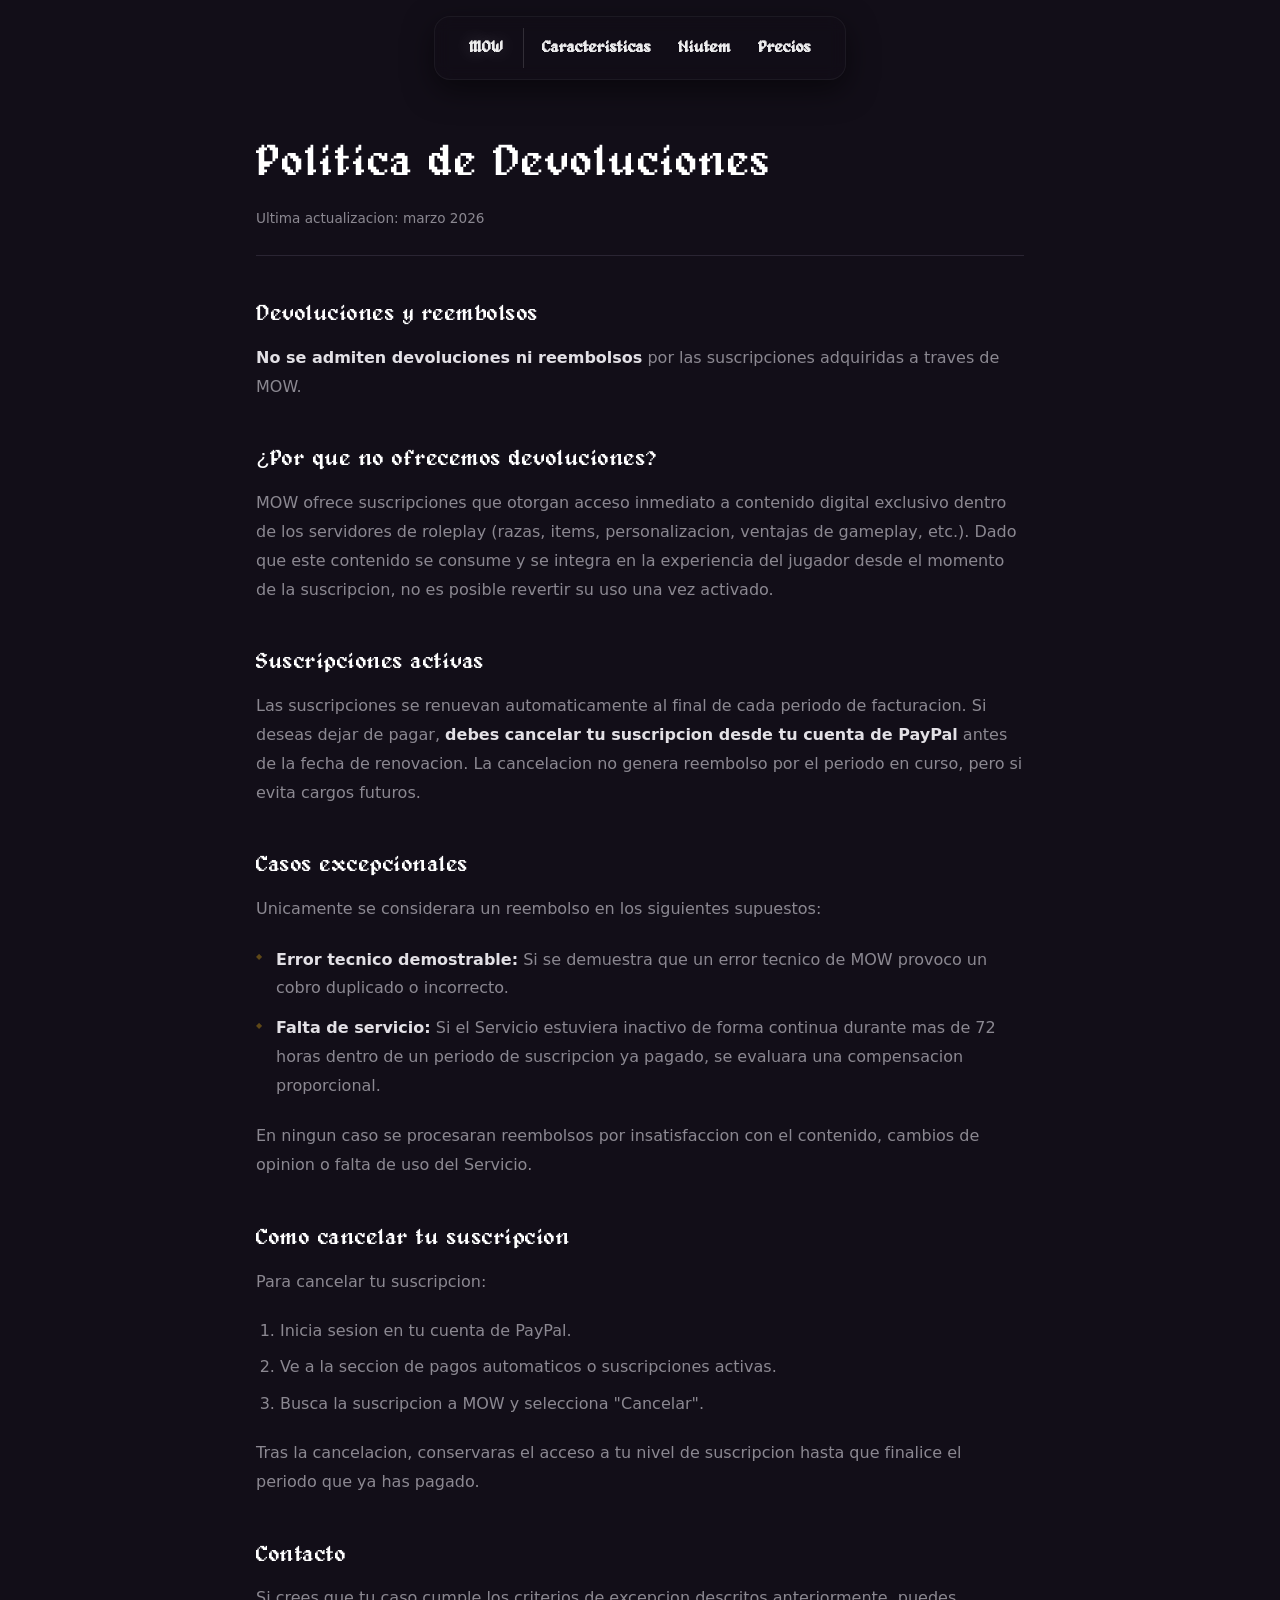
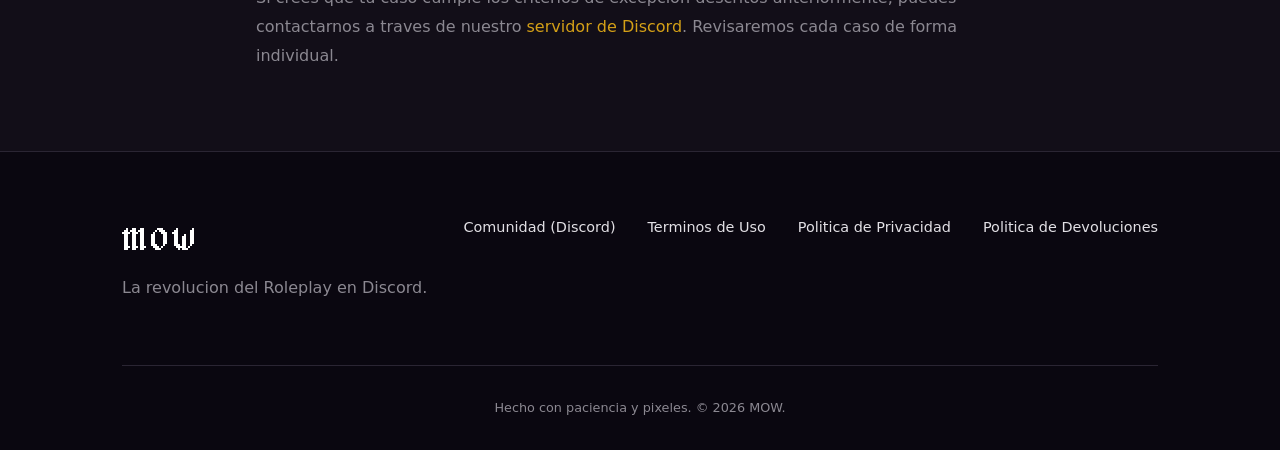
==== politica-devoluciones.html @ 39c5a6fc "politiqueo" ====
<!DOCTYPE html>
<html lang="es">
<head>
    <meta charset="UTF-8">
    <meta name="viewport" content="width=device-width, initial-scale=1.0">
    <meta name="description" content="Politica de Devoluciones de MOW - Informacion sobre devoluciones y reembolsos de suscripciones.">
    <meta name="robots" content="index, follow">
    <link rel="canonical" href="https://www.moworld.dev/politica-devoluciones.html">
    <title>Politica de Devoluciones | MOW</title>
    <link rel="icon" type="image/png" href="images/favicon.png">
    <link rel="stylesheet" href="index.css">
</head>
<body>

<!-- NAVBAR -->
<nav class="navbar scrolled" aria-label="Navegacion principal">
    <div class="nav-container">
        <a href="index.html" class="nav-logo nav-logo-mobile">MOW</a>
        <ul class="nav-links" style="display:flex;">
            <li class="nav-brand-item"><a href="index.html" class="nav-logo nav-logo-pill">MOW</a></li>
            <li><a href="index.html#caracteristicas">Caracteristicas</a></li>
            <li><a href="index.html#niutem">Niutem</a></li>
            <li><a href="index.html#precios">Precios</a></li>
        </ul>
    </div>
</nav>

<main class="legal-page">
    <div class="container">
        <div class="legal-content">
            <h1>Politica de Devoluciones</h1>
            <p class="legal-updated">Ultima actualizacion: marzo 2026</p>

            <h2>Devoluciones y reembolsos</h2>
            <p><strong>No se admiten devoluciones ni reembolsos</strong> por las suscripciones adquiridas a traves de MOW.</p>

            <h2>¿Por que no ofrecemos devoluciones?</h2>
            <p>MOW ofrece suscripciones que otorgan acceso inmediato a contenido digital exclusivo dentro de los servidores de roleplay (razas, items, personalizacion, ventajas de gameplay, etc.). Dado que este contenido se consume y se integra en la experiencia del jugador desde el momento de la suscripcion, no es posible revertir su uso una vez activado.</p>

            <h2>Suscripciones activas</h2>
            <p>Las suscripciones se renuevan automaticamente al final de cada periodo de facturacion. Si deseas dejar de pagar, <strong>debes cancelar tu suscripcion desde tu cuenta de PayPal</strong> antes de la fecha de renovacion. La cancelacion no genera reembolso por el periodo en curso, pero si evita cargos futuros.</p>

            <h2>Casos excepcionales</h2>
            <p>Unicamente se considerara un reembolso en los siguientes supuestos:</p>
            <ul>
                <li><strong>Error tecnico demostrable:</strong> Si se demuestra que un error tecnico de MOW provoco un cobro duplicado o incorrecto.</li>
                <li><strong>Falta de servicio:</strong> Si el Servicio estuviera inactivo de forma continua durante mas de 72 horas dentro de un periodo de suscripcion ya pagado, se evaluara una compensacion proporcional.</li>
            </ul>
            <p>En ningun caso se procesaran reembolsos por insatisfaccion con el contenido, cambios de opinion o falta de uso del Servicio.</p>

            <h2>Como cancelar tu suscripcion</h2>
            <p>Para cancelar tu suscripcion:</p>
            <ol>
                <li>Inicia sesion en tu cuenta de PayPal.</li>
                <li>Ve a la seccion de pagos automaticos o suscripciones activas.</li>
                <li>Busca la suscripcion a MOW y selecciona "Cancelar".</li>
            </ol>
            <p>Tras la cancelacion, conservaras el acceso a tu nivel de suscripcion hasta que finalice el periodo que ya has pagado.</p>

            <h2>Contacto</h2>
            <p>Si crees que tu caso cumple los criterios de excepcion descritos anteriormente, puedes contactarnos a traves de nuestro <a href="https://discord.gg/8uabM7sakw" target="_blank" rel="noopener noreferrer">servidor de Discord</a>. Revisaremos cada caso de forma individual.</p>
        </div>
    </div>
</main>

<!-- FOOTER -->
<footer class="footer">
    <div class="container">
        <div class="footer-grid">
            <div class="footer-brand">
                <h2>MOW</h2>
                <p>La revolucion del Roleplay en Discord.</p>
            </div>
            <div class="footer-links">
                <a href="https://discord.gg/8uabM7sakw" target="_blank" rel="noopener noreferrer">Comunidad (Discord)</a>
                <a href="terminos-de-uso.html">Terminos de Uso</a>
                <a href="politica-privacidad.html">Politica de Privacidad</a>
                <a href="politica-devoluciones.html">Politica de Devoluciones</a>
            </div>
        </div>
        <div class="footer-bottom">
            <p>Hecho con paciencia y pixeles. &copy; 2026 MOW.</p>
        </div>
    </div>
</footer>

</body>
</html>
---- index.css ----
@font-face {
    font-family: 'Alagard';
    src: url('typography/alagard.ttf') format('truetype');
    font-weight: normal;
    font-style: normal;
}

* {
    margin: 0;
    padding: 0;
    box-sizing: border-box;
}

:root {
    --bg-main: #120e18;
    --bg-alt: #0a0710;
    --text-main: #e2e0e5;
    --text-muted: #8b8891;
    --accent-gold: #d4a017; /* Changed from bright yellow to classic RPG gold */
    --accent-gold-hover: #eebb47;
    --accent-purple: #7e22ce;
    --border-dark: #2a2533;
    --edge-section-vertical-fade:
        linear-gradient(
            to bottom,
            var(--bg-main) 0%,
            rgba(18, 14, 24, 0.96) 8%,
            rgba(18, 14, 24, 0.72) 20%,
            rgba(18, 14, 24, 0.32) 34%,
            rgba(18, 14, 24, 0.08) 46%,
            rgba(18, 14, 24, 0.08) 54%,
            rgba(18, 14, 24, 0.32) 66%,
            rgba(18, 14, 24, 0.72) 80%,
            rgba(18, 14, 24, 0.96) 92%,
            var(--bg-main) 100%
        );
    --edge-section-horizontal-fade-left:
        linear-gradient(
            to right,
            transparent 0%,
            rgba(18, 14, 24, 0.08) 18%,
            rgba(18, 14, 24, 0.18) 34%,
            rgba(18, 14, 24, 0.34) 52%,
            rgba(18, 14, 24, 0.56) 70%,
            rgba(18, 14, 24, 0.8) 86%,
            rgba(18, 14, 24, 0.94) 95%,
            var(--bg-main) 100%
        );
    --edge-section-horizontal-fade-right:
        linear-gradient(
            to left,
            transparent 0%,
            rgba(18, 14, 24, 0.08) 18%,
            rgba(18, 14, 24, 0.18) 34%,
            rgba(18, 14, 24, 0.34) 52%,
            rgba(18, 14, 24, 0.56) 70%,
            rgba(18, 14, 24, 0.8) 86%,
            rgba(18, 14, 24, 0.94) 95%,
            var(--bg-main) 100%
        );
    --container-max: 1100px;
    --section-space: clamp(5rem, 10vw, 8rem);
}

html {
    scroll-behavior: smooth;
}

body {
    /* Using a standard sans-serif for readability, Alagard for headings/buttons */
    font-family: system-ui, -apple-system, sans-serif;
    background-color: var(--bg-main);
    color: var(--text-main);
    overflow-x: hidden;
    line-height: 1.6;
}

img {
    display: block;
    max-width: 100%;
}

h1, h2, h3, h4, .nav-logo, .btn-rpg, .step-num {
    font-family: 'Alagard', monospace;
    font-weight: normal;
}

/* ═══════════════════════════════════════
   UTILITIES
   ═══════════════════════════════════════ */
.container {
    width: min(100%, var(--container-max));
    margin: 0 auto;
    padding: 0 clamp(1rem, 4vw, 2rem);
}

.text-gold {
    color: var(--accent-gold);
}

/* ═══════════════════════════════════════
   NAVBAR
   ═══════════════════════════════════════ */
.navbar {
    position: fixed;
    top: 0;
    left: 0;
    width: 100%;
    z-index: 1000;
    padding: clamp(1rem, 2vw, 1.4rem) 0;
    transition: padding 0.3s ease;
}

.navbar.scrolled {
    padding: 1rem 0;
}

.nav-container {
    width: fit-content;
    max-width: calc(100% - 2rem);
    margin: 0 auto;
    padding: 0.35rem clamp(0.75rem, 2vw, 1rem);
    position: relative;
    display: flex;
    justify-content: center;
    align-items: center;
    min-height: 54px;
    background: rgba(18, 14, 24, 0.7);
    backdrop-filter: blur(8px);
    -webkit-backdrop-filter: blur(8px);
    border: 1px solid rgba(255, 255, 255, 0.05);
    border-radius: 1rem;
    box-shadow: 0 10px 30px rgba(0, 0, 0, 0.5);
}

.nav-logo {
    font-size: 1.75rem;
    color: #fff;
    text-decoration: none;
    letter-spacing: 3px;
    text-shadow: 0 0 18px rgba(255, 255, 255, 0.2);
}

.nav-logo-mobile {
    display: none;
}

.nav-brand-item {
    display: flex;
    align-items: center;
    margin-right: 0.2rem;
    padding-right: 0.5rem;
    border-right: 1px solid rgba(255, 255, 255, 0.14);
}

.nav-logo-pill {
    display: inline-flex;
    align-items: center;
    justify-content: center;
    min-height: 44px;
    padding: 0 1rem;
    font-size: 1.75rem;
    letter-spacing: 2px;
    border-radius: 999px;
}

.nav-logo-pill:hover {
    background: transparent;
}

.nav-links {
    display: flex;
    list-style: none;
    gap: 0.2rem;
    align-items: center;
    justify-content: center;
    flex-wrap: wrap;
    max-width: 100%;
    padding: 0.35rem;
    background: transparent;
    border: none;
    border-radius: 0.75rem;
    box-shadow: none;
}

.nav-links a {
    display: inline-flex;
    align-items: center;
    justify-content: center;
    min-height: 40px;
    padding: 0 0.75rem;
    color: rgba(255, 255, 255, 0.92);
    text-decoration: none;
    font-size: 1rem;
    font-weight: 600;
    transition: color 0.2s ease, background 0.2s ease;
    font-family: 'Alagard', monospace;
    letter-spacing: 0;
    border-radius: 0.5rem;
    white-space: nowrap;
}

.nav-links a:hover {
    color: #fff;
    background: rgba(255, 255, 255, 0.08);
}

.nav-cta {
    display: inline-flex;
    align-items: center;
    justify-content: center;
    min-height: 36px;
    padding: 0.1rem 1rem;
    background: rgba(9, 13, 24, 0.82);
    border: 1px solid rgba(255, 255, 255, 0.14);
    border-radius: 0.5rem;
    box-shadow: inset 0 1px 0 rgba(255, 255, 255, 0.08);
    color: #fff;
    text-decoration: none;
    font-family: system-ui, -apple-system, sans-serif;
    font-size: 0.85rem;
    font-weight: 700;
    transition: transform 0.2s ease, background 0.2s ease, border-color 0.2s ease;
}

.nav-cta:hover {
    transform: translateY(-1px);
    background: rgba(14, 20, 36, 0.92);
    border-color: rgba(255, 255, 255, 0.24);
}

.nav-toggle {
    position: absolute;
    right: clamp(1rem, 3vw, 2rem);
    display: none;
    flex-direction: column;
    gap: 4px;
    background: none;
    border: none;
    cursor: pointer;
}

.nav-toggle span {
    width: 24px;
    height: 2px;
    background: #fff;
}

/* ═══════════════════════════════════════
   BUTTONS (Retro Modern)
   ═══════════════════════════════════════ */
.btn-rpg {
    display: inline-flex;
    align-items: center;
    justify-content: center;
    padding: 14px 32px;
    background: var(--bg-alt);
    color: var(--accent-gold);
    text-decoration: none;
    font-size: 1.1rem;
    letter-spacing: 2px;
    border: 2px solid var(--accent-gold);
    border-radius: 0.5rem;
    box-shadow: 4px 4px 0px rgba(0,0,0,0.8);
    transition: all 0.2s ease;
    cursor: pointer;
}

.btn-rpg:hover {
    transform: translate(-2px, -2px);
    box-shadow: 6px 6px 0px rgba(0,0,0,0.8);
    background: var(--accent-gold);
    color: #000;
}

.btn-rpg:active {
    transform: translate(2px, 2px);
    box-shadow: 2px 2px 0px rgba(0,0,0,0.6);
}

.btn-rpg.btn-small {
    padding: 8px 20px;
    font-size: 1rem;
}

.nav-links .btn-rpg {
    font-family: 'Alagard', monospace;
    box-shadow: none;
    border: none;
    background: transparent;
    border-radius: 0.5rem;
    color: #fff;
}

.nav-links .btn-rpg:hover {
    transform: none;
    box-shadow: none;
    background: rgba(255, 255, 255, 0.08);
    color: #fff;
}

.nav-cta-item {
    display: flex;
    align-items: center;
    margin-left: 0.2rem;
    padding-left: 0.5rem;
    border-left: 1px solid rgba(255, 255, 255, 0.14);
}

/* ═══════════════════════════════════════
   HERO
   ═══════════════════════════════════════ */
.hero {
    position: relative;
    width: 100%;
    text-align: center;
    height: auto;
    min-height: 100svh;
    overflow: hidden;
}

.hero-bg {
    position: absolute;
    inset: 0;
    z-index: 0;
    background: #09070f;
}

.hero-spacer {
    display: none;
}

.hero-bg img {
    width: 100%;
    height: 100%;
    min-height: 100svh;
    object-fit: cover;
    object-position: center 30%;
    image-rendering: pixelated;
    filter: brightness(0.6) saturate(0.92);
}

.hero-bg::after {
    content: '';
    position: absolute;
    inset: 0;
    background: linear-gradient(
        180deg,
        rgba(10, 7, 16, 0.05) 0%,
        rgba(10, 7, 16, 0.1) 30%,
        rgba(10, 7, 16, 0.2) 60%,
        rgba(9, 7, 15, 0.85) 100%
    );
    z-index: 1;
}

.hero::after {
    content: '';
    position: absolute;
    bottom: 0;
    left: 0;
    width: 100%;
    height: 180px;
    background: linear-gradient(
        180deg,
        transparent 0%,
        rgba(18, 14, 24, 0.5) 50%,
        rgba(18, 14, 24, 0.9) 80%,
        var(--bg-main) 100%
    );
    z-index: 2;
    pointer-events: none;
}

.hero::before {
    content: '';
    position: absolute;
    inset: auto auto 8% 10%;
    width: 40vw;
    height: 40vw;
    background: radial-gradient(circle, rgba(255, 255, 255, 0.08) 0%, transparent 70%);
    filter: blur(20px);
    pointer-events: none;
    z-index: 1;
}

.hero-particles {
    position: absolute;
    inset: 0;
    z-index: 3;
    pointer-events: none;
}

.particle {
    position: absolute;
    width: 3px;
    height: 3px;
    background: var(--accent-gold);
    opacity: 0;
    animation: floatParticle 6s infinite;
}

@keyframes floatParticle {
    0% { opacity: 0; transform: translateY(0); }
    15% { opacity: 0.8; }
    100% { opacity: 0; transform: translateY(-150px); }
}

.hero-content {
    position: relative;
    z-index: 3;
    width: 100%;
    min-height: 100svh;
    padding: clamp(6rem, 10vw, 8rem) clamp(1rem, 4vw, 2rem) clamp(3rem, 6vw, 4rem);
    display: flex;
    flex-direction: column;
    align-items: center;
    justify-content: center;
}

.hero-badge {
    display: inline-block;
    padding: 0.4rem 0.85rem;
    font-size: 0.72rem;
    font-family: system-ui, -apple-system, sans-serif;
    letter-spacing: 2px;
    text-transform: uppercase;
    color: rgba(255, 255, 255, 0.92);
    background: rgba(176, 218, 243, 0.12);
    border: 1px solid rgba(255, 255, 255, 0.18);
    border-radius: 999px;
    margin-bottom: 1.35rem;
    box-shadow: 0 10px 26px rgba(10, 20, 36, 0.14);
}

.hero-title {
    font-size: clamp(3.3rem, 6.2vw, 5.5rem);
    line-height: 0.98;
    color: #fff;
    letter-spacing: 1px;
    text-shadow: 0 0 24px rgba(255, 255, 255, 0.16);
    text-align: center;
    margin-top: -8vh;
    padding-inline: 0.2em;
    text-wrap: balance;
}

.hero-title span {
    color: rgba(255, 255, 255, 0.94);
}

.hero-copy {
    text-align: center;
    width: 100%;
    position: relative;
    z-index: 3;
}

.hero-panel {
    position: absolute;
    bottom: 4rem;
    left: 2rem;
    width: min(100%, 300px);
    background: rgba(18, 14, 24, 0.52);
    border-top-color: rgba(255, 255, 255, 0.22);
    border-color: rgba(255, 255, 255, 0.14);
    box-shadow: 0 24px 60px rgba(2, 8, 18, 0.34);
    padding: 1.5rem;
}

.hero-panel-kicker {
    display: inline-block;
    margin-bottom: 0.75rem;
    color: #f3d086;
    font-family: 'Alagard', monospace;
    font-size: 0.8rem;
    letter-spacing: 2px;
    text-transform: uppercase;
}

.hero-panel h2 {
    margin-bottom: 1rem;
    color: #fff;
    font-size: 1.5rem;
    line-height: 1.08;
}

.hero-panel-actions {
    display: flex;
    align-items: center;
    gap: 1rem;
    flex-wrap: wrap;
}

.hero-cta {
    min-width: auto;
    padding: 0.1rem 1rem;
}

.hero-inline-link {
    color: rgba(255, 255, 255, 0.88);
    text-decoration: none;
    font-family: system-ui, -apple-system, sans-serif;
    font-weight: 600;
}

.hero-inline-link:hover {
    color: #fff;
}

/* ═══════════════════════════════════════
   SECTION GLOBALS
   ═══════════════════════════════════════ */
.section {
    padding: var(--section-space) 0;
}

/* Clean alternating backgrounds for better flow */
.section:nth-child(even) {
    background-color: var(--bg-alt);
}

.section-pattern {
    background-color: #1a1523; /* Lighter than --bg-main */
    background-image: radial-gradient(rgba(212, 160, 23, 0.08) 1px, transparent 1px);
    background-size: 24px 24px;
    border-top: 1px solid var(--border-dark);
    border-bottom: 1px solid var(--border-dark);
}

.section-header {
    margin-bottom: 4rem;
}

.section-header h2 {
    font-size: 2.5rem;
    color: #fff;
    margin-bottom: 0.5rem;
    letter-spacing: 1px;
}

.section-header p {
    color: var(--text-muted);
    font-size: 1rem;
}

/* ═══════════════════════════════════════
   INTEGRATED BACKGROUND SECTIONS
   ═══════════════════════════════════════ */
.section-with-bg {
    position: relative;
    padding: var(--section-space) 0;
    overflow: hidden;
}

.section-bg-image {
    position: absolute;
    inset: 0;
    z-index: 0;
}

.section-bg-image img {
    width: 100%;
    height: 100%;
    object-fit: cover;
    image-rendering: pixelated;
    filter: brightness(0.4);
}

.section-bg-overlay {
    position: absolute;
    inset: 0;
    background: linear-gradient(
        180deg,
        var(--bg-main) 0%,
        rgba(10, 7, 16, 0.5) 20%,
        rgba(10, 7, 16, 0.5) 80%,
        var(--bg-main) 100%
    );
    z-index: 1;
}

.section-with-bg .container {
    position: relative;
    z-index: 2;
}

.glass-card {
    background: rgba(18, 14, 24, 0.7);
    backdrop-filter: blur(8px);
    -webkit-backdrop-filter: blur(8px);
    border: 1px solid rgba(255, 255, 255, 0.05);
    border-top: 1px solid rgba(212, 160, 23, 0.3);
    padding: 2.5rem;
    border-radius: 0.5rem;
    box-shadow: 0 10px 30px rgba(0, 0, 0, 0.5);
    transition: transform 0.3s ease, border-color 0.3s ease;
}

.glass-card:hover {
    transform: translateY(-5px);
    border-top-color: var(--accent-gold);
}

/* ═══════════════════════════════════════
    FEATURE SHOWCASE (Bento / Asymmetric Edge BG)
    ═══════════════════════════════════════ */
.features-edge-bg-section {
    position: relative;
    padding: var(--section-space) 0;
}

.features-edge-bg {
    position: absolute;
    top: 0;
    left: 0;
    width: min(50%, 46rem); /* Image takes up the left half */
    height: 100%;
    z-index: 0;
    pointer-events: none;
}

.features-edge-image-container {
    position: relative;
    width: 100%;
    height: 100%;
}

.features-edge-image-container img {
    width: 100%;
    height: 100%;
    object-fit: cover;
    object-position: left center;
    image-rendering: pixelated;
    opacity: 0.6; /* Dimmed to fit text */
}

.features-edge-gradient {
    position: absolute;
    inset: 0;
    /* Complex gradient to fade out towards the right, top, and bottom */
    background:
        var(--edge-section-horizontal-fade-left),
        var(--edge-section-vertical-fade);
}

/* Right-aligned version for Niutem section */
.section.features-edge-bg-section-right {
    position: relative;
    padding: var(--section-space) 0;
    background-color: var(--bg-main);
}

.features-edge-bg-right {
    position: absolute;
    top: 0;
    right: 0;
    left: auto;
    width: min(50%, 46rem); /* Image takes up the right half */
    height: 100%;
    z-index: 0;
    pointer-events: none;
}

.features-edge-bg-right .features-edge-image-container img {
    object-position: right center;
}

.features-edge-gradient-right {
    position: absolute;
    inset: 0;
    /* Mirror the left-edge section so the text-side background matches exactly. */
    background:
        var(--edge-section-horizontal-fade-right),
        var(--edge-section-vertical-fade);
}

.position-relative {
    position: relative;
    z-index: 2;
}
.features-imposing-layout {
    display: grid;
    grid-template-columns: minmax(17rem, 0.95fr) minmax(0, 1.2fr);
    gap: clamp(2.5rem, 6vw, 6rem);
    align-items: start;
}

.features-layout-reverse {
    grid-template-columns: minmax(0, 1.2fr) minmax(17rem, 0.95fr);
}

.features-sticky-header {
    position: sticky;
    top: 120px;
    align-self: start;
}

.features-eyebrow {
    display: block;
    margin-bottom: 1rem;
    font-family: 'Alagard', monospace;
    font-size: 1.2rem;
    letter-spacing: 2px;
}

.features-title {
    font-size: clamp(2.75rem, 5vw, 4rem);
    line-height: 1.1;
    margin-bottom: 2rem;
}

.features-description {
    color: var(--text-muted);
    font-size: 1.1rem;
    max-width: 18.75rem;
}

.features-list {
    display: flex;
    flex-direction: column;
    gap: 4rem;
    min-width: 0;
}

.feature-block {
    position: relative;
    padding-left: clamp(2rem, 4vw, 3rem);
    border-left: 2px solid var(--border-dark);
    transition: border-color 0.3s;
}

.feature-block:hover {
    border-left-color: var(--accent-gold);
}

.feature-number {
    position: absolute;
    left: -1rem;
    top: -0.5rem;
    background: var(--bg-main);
    color: var(--text-muted);
    font-size: 1.5rem;
    font-family: 'Alagard', monospace;
    padding: 0.2rem 0;
    line-height: 1;
}

.feature-block:hover .feature-number {
    color: var(--accent-gold);
}

.feature-block h3 {
    font-size: clamp(1.5rem, 3vw, 2rem);
    color: #fff;
    margin-bottom: 1rem;
}

.feature-block p {
    font-size: clamp(1rem, 2vw, 1.1rem);
    color: var(--text-muted);
    line-height: 1.8;
}

.feature-image {
    flex: 1;
}

.img-placeholder {
    width: 100%;
    aspect-ratio: 4/3;
    border: 2px solid var(--border-dark);
    display: flex;
    align-items: center;
    justify-content: center;
    background: #0f0b14;
    position: relative;
    /* Adding a subtle offset shadow for modern feel */
    box-shadow: 8px 8px 0px rgba(0,0,0,0.5);
}

.img-placeholder span {
    color: var(--text-muted);
    font-size: 0.8rem;
    text-align: center;
    padding: 2rem;
    font-family: system-ui, sans-serif;
}

.img-placeholder::after {
    content: attr(data-label);
    position: absolute;
    top: -12px;
    left: 20px;
    background: var(--bg-main);
    padding: 0 10px;
    font-size: 0.75rem;
    color: var(--accent-gold);
    font-family: 'Alagard', monospace;
    letter-spacing: 1px;
}

/* ═══════════════════════════════════════
    HOW IT WORKS (Refined Timeline)
    ═══════════════════════════════════════ */
.timeline-section {
    padding: 6rem 0;
}

.timeline-refined {
    position: relative;
    max-width: 900px;
    margin: 0 auto;
}

/* Soft faded line in center */
.timeline-refined::before {
    content: '';
    position: absolute;
    left: 50%;
    top: 80px;
    bottom: 40px;
    width: 1px;
    background: linear-gradient(180deg, 
        transparent 0%, 
        rgba(212, 160, 23, 0.6) 20%, 
        rgba(212, 160, 23, 0.6) 80%, 
        transparent 100%);
    transform: translateX(-50%);
    filter: blur(1px);
}

.timeline-step {
    display: flex;
    align-items: center;
    gap: 4rem;
    margin-bottom: 2rem;
    position: relative;
}

.timeline-step.right {
    flex-direction: row-reverse;
}

/* Image container - larger, overlapping */
.timeline-img-container {
    flex: 1;
    height: 280px;
    position: relative;
    overflow: hidden;
}

.timeline-img-container img {
    width: 100%;
    height: 100%;
    object-fit: cover;
    object-position: center;
    image-rendering: pixelated;
    filter: brightness(0.6) saturate(0.9);
    transition: all 0.5s ease;
}

/* Gradient fade on image edges */
.timeline-img-container::after {
    content: '';
    position: absolute;
    inset: 0;
    background: linear-gradient(
        90deg, 
        rgba(18, 14, 24, 0.8) 0%, 
        transparent 30%,
        transparent 70%,
        rgba(18, 14, 24, 0.8) 100%
    );
    pointer-events: none;
}

/* Text overlaid on image */
.timeline-text {
    flex: 0.8;
    padding: 2rem;
    background: rgba(18, 14, 24, 0.85);
    backdrop-filter: blur(12px);
    border: 1px solid rgba(212, 160, 23, 0.2);
    position: relative;
    z-index: 2;
    margin-top: 60px;
}

.timeline-step.right .timeline-text {
    margin-top: 60px;
}

.timeline-num {
    display: block;
    font-family: 'Alagard', monospace;
    font-size: 4rem;
    color: var(--accent-gold);
    opacity: 0.12;
    line-height: 1;
    position: absolute;
    top: 0.5rem;
    right: 1.5rem;
}

.timeline-text h3 {
    font-size: 1.6rem;
    color: #fff;
    margin-bottom: 0.5rem;
}

.timeline-text p {
    color: var(--text-muted);
    font-size: 0.9rem;
    line-height: 1.6;
}

/* Dot on the line */
.timeline-step::before {
    content: '';
    position: absolute;
    left: 50%;
    top: 50%;
    width: 10px;
    height: 10px;
    background: var(--accent-gold);
    border-radius: 50%;
    transform: translate(-50%, -50%);
    box-shadow: 0 0 15px var(--accent-gold);
    z-index: 3;
}

/* Responsive */
@media (max-width: 768px) {
    .timeline-refined::before {
        left: 30px;
    }
    
    .timeline-step,
    .timeline-step.right {
        flex-direction: column;
        align-items: flex-start;
        gap: 1rem;
        padding-left: 50px;
    }
    
    .timeline-step::before {
        left: 30px;
    }
    
    .timeline-img-container {
        width: 100%;
        height: 200px;
    }
    
    .timeline-text {
        width: 100%;
        margin-top: -30px;
    }
    
    .timeline-step.right .timeline-text {
        margin-top: -30px;
    }
}

/* ═══════════════════════════════════════
   PRICING / CLIENTS SHOWCASE
   ═══════════════════════════════════════ */

.pricing-showcase {
    display: grid;
    grid-template-columns: 1fr;
    gap: clamp(2rem, 4vw, 2.5rem);
    align-items: start;
}

.pricing-kicker {
    display: block;
    margin-bottom: 1rem;
    font-family: 'Alagard', monospace;
    font-size: 1rem;
    letter-spacing: 2px;
}

.pricing-info h2 {
    font-size: clamp(2rem, 4vw, 2.5rem);
    color: #fff;
    margin-bottom: 1rem;
}

.pricing-info p {
    color: var(--text-muted);
    margin-bottom: 2rem;
    line-height: 1.7;
    max-width: 34rem;
}

.tier-grid {
    display: grid;
    grid-template-columns: repeat(4, 1fr);
    gap: clamp(1rem, 2vw, 1.5rem);
    align-items: stretch;
}

.tier-box {
    position: relative;
    display: flex;
    flex-direction: column;
    height: 100%;
    padding: 2rem 1.6rem 1.8rem;
    border-radius: 1rem;
    background: rgba(18, 14, 24, 0.65);
    backdrop-filter: blur(12px);
    -webkit-backdrop-filter: blur(12px);
    border: 1px solid rgba(255, 255, 255, 0.06);
    box-shadow:
        0 8px 32px rgba(0, 0, 0, 0.4),
        inset 0 1px 0 rgba(255, 255, 255, 0.04);
    transition: transform 0.3s ease, box-shadow 0.3s ease, border-color 0.3s ease;
}

.tier-box:hover {
    transform: translateY(-4px);
    border-color: rgba(255, 255, 255, 0.1);
    box-shadow:
        0 16px 48px rgba(0, 0, 0, 0.5),
        inset 0 1px 0 rgba(255, 255, 255, 0.06);
}

/* ── Tier Name ── */
.tier-name {
    font-size: 1.35rem;
    color: #fff;
    font-weight: normal;
    margin-bottom: 0.6rem;
    line-height: 1.2;
}

/* ── Price Block ── */
.tier-price-block {
    display: flex;
    align-items: baseline;
    gap: 0.2rem;
    margin-bottom: 1.2rem;
    padding-bottom: 1.2rem;
    border-bottom: 1px solid rgba(255, 255, 255, 0.06);
}

.tier-amount {
    font-family: 'Alagard', monospace;
    font-size: 1.6rem;
    color: var(--accent-gold);
    line-height: 1;
}

.tier-period {
    font-size: 0.85rem;
    color: var(--text-muted);
    font-weight: 500;
}

/* ── Popular Card ── */
.tier-popular {
    padding: 1.6rem 1.6rem 2rem;
    transform: scale(1.04);
    z-index: 2;
}

.tier-popular:hover {
    transform: scale(1.04) translateY(-4px);
}

/* ── Notch Badge ── */
.tier-corner-badge {
    width: fit-content;
    margin: -1.6rem auto 1rem;
    padding: 0.45rem 1.4rem 0.5rem;
    background: var(--accent-gold);
    border-top-left-radius: 0;
    border-top-right-radius: 0;
    border-bottom-left-radius: 0.5rem;
    border-bottom-right-radius: 0.5rem;
    font-family: 'Alagard', monospace;
    font-size: 0.8rem;
    letter-spacing: 2px;
    text-transform: uppercase;
    color: #000;
    border: none;
    line-height: 1;
}

.tier-corner-badge span {
    filter: hue-rotate(250deg) saturate(1.5);
}

.tier-list {
    list-style: none;
    margin-bottom: 0;
    display: flex;
    flex-direction: column;
    gap: 0.15rem;
    margin-bottom: 1.25rem;
}

.tier-list li {
    padding: 0.55rem 0;
    color: var(--text-main);
    display: flex;
    align-items: flex-start;
    gap: 10px;
    line-height: 1.5;
    font-size: 0.92rem;
    border-bottom: 1px solid rgba(255, 255, 255, 0.03);
}

.tier-list li:last-child {
    border-bottom: none;
}

.tier-list li::before {
    content: '◆';
    color: rgba(212, 160, 23, 0.5);
    font-size: 0.55rem;
    margin-top: 0.45rem;
    flex-shrink: 0;
}

.tier-paypal-btn {
    --paypal-btn-radius: calc(1rem - 4px);
    --paypal-btn-inset: 2px;
    display: inline-flex;
    position: relative;
    isolation: isolate;
    overflow: hidden;
    align-items: center;
    justify-content: center;
    width: 100%;
    min-height: 54px;
    margin-top: auto;
    padding: 0.85rem 1rem;
    border-radius: var(--paypal-btn-radius);
    border: 1px solid rgba(255, 255, 255, 0.04);
    background: rgba(18, 14, 24, 0.62);
    box-shadow: 0 10px 24px rgba(0, 0, 0, 0.24);
    color: #f3efe7;
    text-decoration: none;
    font-family: 'Alagard', monospace;
    font-size: 0.95rem;
    font-weight: normal;
    letter-spacing: 0.1em;
    line-height: 1.15;
    text-align: center;
    text-transform: uppercase;
    transition: transform 0.12s ease, box-shadow 0.12s ease, filter 0.12s ease;
}

.tier-paypal-btn::before {
    content: '';
    position: absolute;
    inset: var(--paypal-btn-inset);
    border-radius: calc(var(--paypal-btn-radius) - var(--paypal-btn-inset));
    box-shadow:
        inset 0 0 0 2px var(--accent-gold),
        inset 4px 4px 0 rgba(212, 160, 23, 0.15),
        inset -4px -4px 0 rgba(0, 0, 0, 0.2);
    pointer-events: none;
}

.tier-paypal-btn:hover {
    transform: translateY(1px);
    filter: brightness(1.01);
    background: rgba(18, 14, 24, 0.72);
    box-shadow: 0 12px 26px rgba(0, 0, 0, 0.28);
}

.tier-paypal-btn:hover::before {
    box-shadow:
        inset 0 0 0 2px var(--accent-gold-hover),
        inset 4px 4px 0 rgba(212, 160, 23, 0.2),
        inset -4px -4px 0 rgba(0, 0, 0, 0.25);
}

/* ── Tier List ── */

.paypal-tier-container {
    width: 100%;
    margin-top: auto;
    min-height: 48px;
}

/* .clients-list empty ruleset removed */

.clients-list h3 {
    font-size: 1.4rem;
    color: #fff;
    margin-bottom: 2rem;
    padding-bottom: 1rem;
    border-bottom: 1px solid var(--border-dark);
}

.client-item {
    display: flex;
    justify-content: space-between;
    padding: 1rem 0;
    border-bottom: 1px dashed var(--border-dark);
}

.client-item:last-child {
    border-bottom: none;
}

.client-name {
    color: var(--text-main);
    font-weight: 500;
}

.client-count {
    color: var(--text-muted);
    font-size: 0.85rem;
}

/* ═══════════════════════════════════════
   DISCORD LOGIN
   ═══════════════════════════════════════ */
.btn-discord-login {
    display: inline-flex;
    align-items: center;
    justify-content: center;
    gap: 0.5rem;
    min-height: 40px;
    padding: 0 0.75rem;
    background: #5865F2;
    color: #fff;
    text-decoration: none;
    font-size: 0.9rem;
    font-weight: 600;
    font-family: system-ui, -apple-system, sans-serif;
    border: none;
    border-radius: 0.5rem;
    transition: background 0.2s ease, transform 0.2s ease;
    cursor: pointer;
}

.btn-discord-login:hover {
    background: #4752c4;
}

.btn-discord-login svg {
    flex-shrink: 0;
}

.btn-discord-login--small {
    min-height: 36px;
    padding: 0.5rem 1rem;
    font-size: 0.85rem;
}

.nav-discord-item {
    display: flex;
    align-items: center;
    margin-left: 0.2rem;
}

/* User badge (logged in state) */
.discord-user-badge {
    display: inline-flex;
    align-items: center;
    gap: 0.5rem;
    padding: 0.3rem 0.6rem 0.3rem 0.3rem;
    background: rgba(88, 101, 242, 0.15);
    border: 1px solid rgba(88, 101, 242, 0.3);
    border-radius: 0.5rem;
    transition: border-color 0.2s ease;
}

.discord-user-badge:hover {
    border-color: rgba(88, 101, 242, 0.5);
}

.discord-user-avatar {
    width: 28px;
    height: 28px;
    border-radius: 50%;
    object-fit: cover;
}

.discord-user-name {
    font-size: 0.85rem;
    font-weight: 600;
    color: #fff;
    max-width: 100px;
    overflow: hidden;
    text-overflow: ellipsis;
    white-space: nowrap;
}

.discord-logout-btn {
    display: inline-flex;
    align-items: center;
    justify-content: center;
    width: 20px;
    height: 20px;
    background: rgba(255, 255, 255, 0.1);
    border: none;
    border-radius: 50%;
    color: rgba(255, 255, 255, 0.6);
    font-size: 0.7rem;
    cursor: pointer;
    transition: background 0.2s ease, color 0.2s ease;
}

.discord-logout-btn:hover {
    background: rgba(255, 255, 255, 0.2);
    color: #fff;
}

/* Login gate message */
.login-gate {
    margin-top: auto;
    padding: 1.5rem;
    text-align: center;
}

.login-gate-msg {
    color: var(--text-muted);
    font-size: 0.9rem;
    margin-bottom: 1rem;
    line-height: 1.5;
}

/* ═══════════════════════════════════════
   FOOTER
   ═══════════════════════════════════════ */
.footer {
    background: var(--bg-alt);
    padding: 4rem 0 2rem;
    border-top: 1px solid var(--border-dark);
}

.footer-grid {
    display: flex;
    justify-content: space-between;
    align-items: flex-start;
    flex-wrap: wrap;
    gap: 2rem;
    margin-bottom: 4rem;
}

.footer-brand h2 {
    font-size: 2rem;
    color: #fff;
    margin-bottom: 0.5rem;
    letter-spacing: 3px;
}

.footer-brand p {
    color: var(--text-muted);
}

.footer-links {
    display: flex;
    gap: 2rem;
    flex-wrap: wrap;
    justify-content: flex-end;
}

.footer-links a {
    color: var(--text-main);
    text-decoration: none;
    font-size: 0.9rem;
    transition: color 0.2s;
}

.footer-links a:hover {
    color: var(--accent-gold);
}

.footer-bottom {
    text-align: center;
    padding-top: 2rem;
    border-top: 1px solid var(--border-dark);
    color: var(--text-muted);
    font-size: 0.8rem;
}

/* ═══════════════════════════════════════
   LEGAL PAGES
   ═══════════════════════════════════════ */
.legal-page {
    padding: 8rem 0 4rem;
    min-height: 80vh;
}

.legal-content {
    max-width: 48rem;
    margin: 0 auto;
}

.legal-content h1 {
    font-size: clamp(2rem, 4vw, 2.75rem);
    color: #fff;
    margin-bottom: 0.5rem;
    letter-spacing: 1px;
}

.legal-updated {
    color: var(--text-muted);
    font-size: 0.85rem;
    margin-bottom: 2.5rem;
    padding-bottom: 1.5rem;
    border-bottom: 1px solid var(--border-dark);
}

.legal-content h2 {
    font-size: 1.4rem;
    color: #fff;
    margin-top: 2.5rem;
    margin-bottom: 0.75rem;
    letter-spacing: 0.5px;
}

.legal-content h3 {
    font-size: 1.15rem;
    color: var(--accent-gold);
    margin-top: 1.5rem;
    margin-bottom: 0.5rem;
}

.legal-content p {
    color: var(--text-muted);
    line-height: 1.8;
    margin-bottom: 1rem;
}

.legal-content ul,
.legal-content ol {
    color: var(--text-muted);
    padding-left: 1.5rem;
    margin-bottom: 1rem;
    line-height: 1.8;
}

.legal-content ul {
    list-style: none;
    padding-left: 0;
}

.legal-content ul li {
    padding: 0.35rem 0 0.35rem 1.25rem;
    position: relative;
}

.legal-content ul li::before {
    content: '◆';
    position: absolute;
    left: 0;
    color: rgba(212, 160, 23, 0.4);
    font-size: 0.5rem;
    top: 0.65rem;
}

.legal-content ol li {
    padding: 0.25rem 0;
}

.legal-content a {
    color: var(--accent-gold);
    text-decoration: none;
    transition: color 0.2s;
}

.legal-content a:hover {
    color: var(--accent-gold-hover);
    text-decoration: underline;
}

.legal-content strong {
    color: var(--text-main);
}

/* ═══════════════════════════════════════
   RESPONSIVE
   ═══════════════════════════════════════ */
@media (max-width: 1024px) {
    .hero-content {
        gap: 2.5rem;
    }
    .hero-panel {
        position: relative;
        bottom: auto;
        left: auto;
        margin: 2rem auto 0;
    }
    .tier-popular,
    .tier-popular:hover {
        transform: none;
    }
    .tier-grid {
        grid-template-columns: repeat(2, 1fr);
    }
}

@media (max-width: 900px) {
    .features-edge-bg,
    .features-edge-bg-right {
        width: 100%;
    }
    .features-edge-image-container img {
        object-position: center;
        opacity: 0.28;
    }
    .features-edge-gradient,
    .features-edge-gradient-right {
        background: linear-gradient(
            180deg,
            var(--bg-main) 0%,
            rgba(18, 14, 24, 0.86) 14%,
            rgba(18, 14, 24, 0.58) 50%,
            rgba(18, 14, 24, 0.86) 86%,
            var(--bg-main) 100%
        );
    }
    .features-imposing-layout,
    .features-layout-reverse {
        grid-template-columns: 1fr;
    }
    .features-sticky-header {
        position: static;
        max-width: min(100%, 30rem);
    }
    .features-layout-reverse .features-sticky-header {
        order: -1;
    }
    .features-list {
        gap: 2.5rem;
    }
}

@media (max-width: 768px) {
    .tier-grid {
        grid-template-columns: 1fr;
    }
    .navbar {
        padding: 1rem 0;
    }
    .nav-container {
        width: calc(100% - 2rem);
        max-width: 32rem;
        justify-content: center;
        padding: 0.5rem 1rem;
        min-height: 52px;
        border-radius: 0.75rem;
    }
    .nav-logo-mobile {
        position: absolute;
        left: 1rem;
        display: inline-flex;
        font-size: 1.8rem;
    }
    .nav-brand-item {
        display: none;
        margin: 0;
        padding: 0;
        border-right: none;
    }
    .nav-links {
        display: none;
        position: absolute;
        top: calc(100% + 0.85rem);
        left: 0;
        right: 0;
        padding: 0.85rem;
        flex-direction: column;
        align-items: stretch;
        gap: 0.3rem;
        border-radius: 0.5rem;
        background: rgba(18, 14, 24, 0.9);
        backdrop-filter: blur(16px);
        -webkit-backdrop-filter: blur(16px);
        border: 1px solid rgba(255, 255, 255, 0.08);
        border-top: none;
        box-shadow: 0 18px 40px rgba(0, 0, 0, 0.5);
    }
    .nav-links.open {
        display: flex;
    }
    .nav-links li {
        width: 100%;
    }
    .nav-links a,
    .nav-cta,
    .nav-links .btn-rpg {
        width: 100%;
    }
    .nav-cta-item {
        margin-left: 0;
        padding-left: 0;
        border-left: none;
    }
    .nav-toggle {
        right: 1rem;
        display: flex;
    }
    .hero-title {
        font-size: clamp(1.95rem, 9vw, 2.45rem);
        margin-top: 0;
        max-width: 10ch;
        margin-inline: auto;
    }
    .hero-title br {
        display: none;
    }
    .hero-title br + span::before {
        content: ' ';
    }
    .hero-content {
        width: 100%;
        padding: 7rem 1rem 3rem;
        gap: 2rem;
    }
    .hero-panel {
        width: 100%;
        padding: 1.7rem;
    }
    .hero-panel h2 {
        font-size: 1.75rem;
    }
    .hero-panel-actions {
        flex-direction: column;
        align-items: stretch;
    }
    .hero-inline-link {
        display: inline-flex;
        justify-content: center;
        padding-top: 0.25rem;
    }
    .footer-grid {
        flex-direction: column;
        gap: 2rem;
    }
    .footer-links {
        flex-direction: column;
        gap: 0.75rem;
    }
}
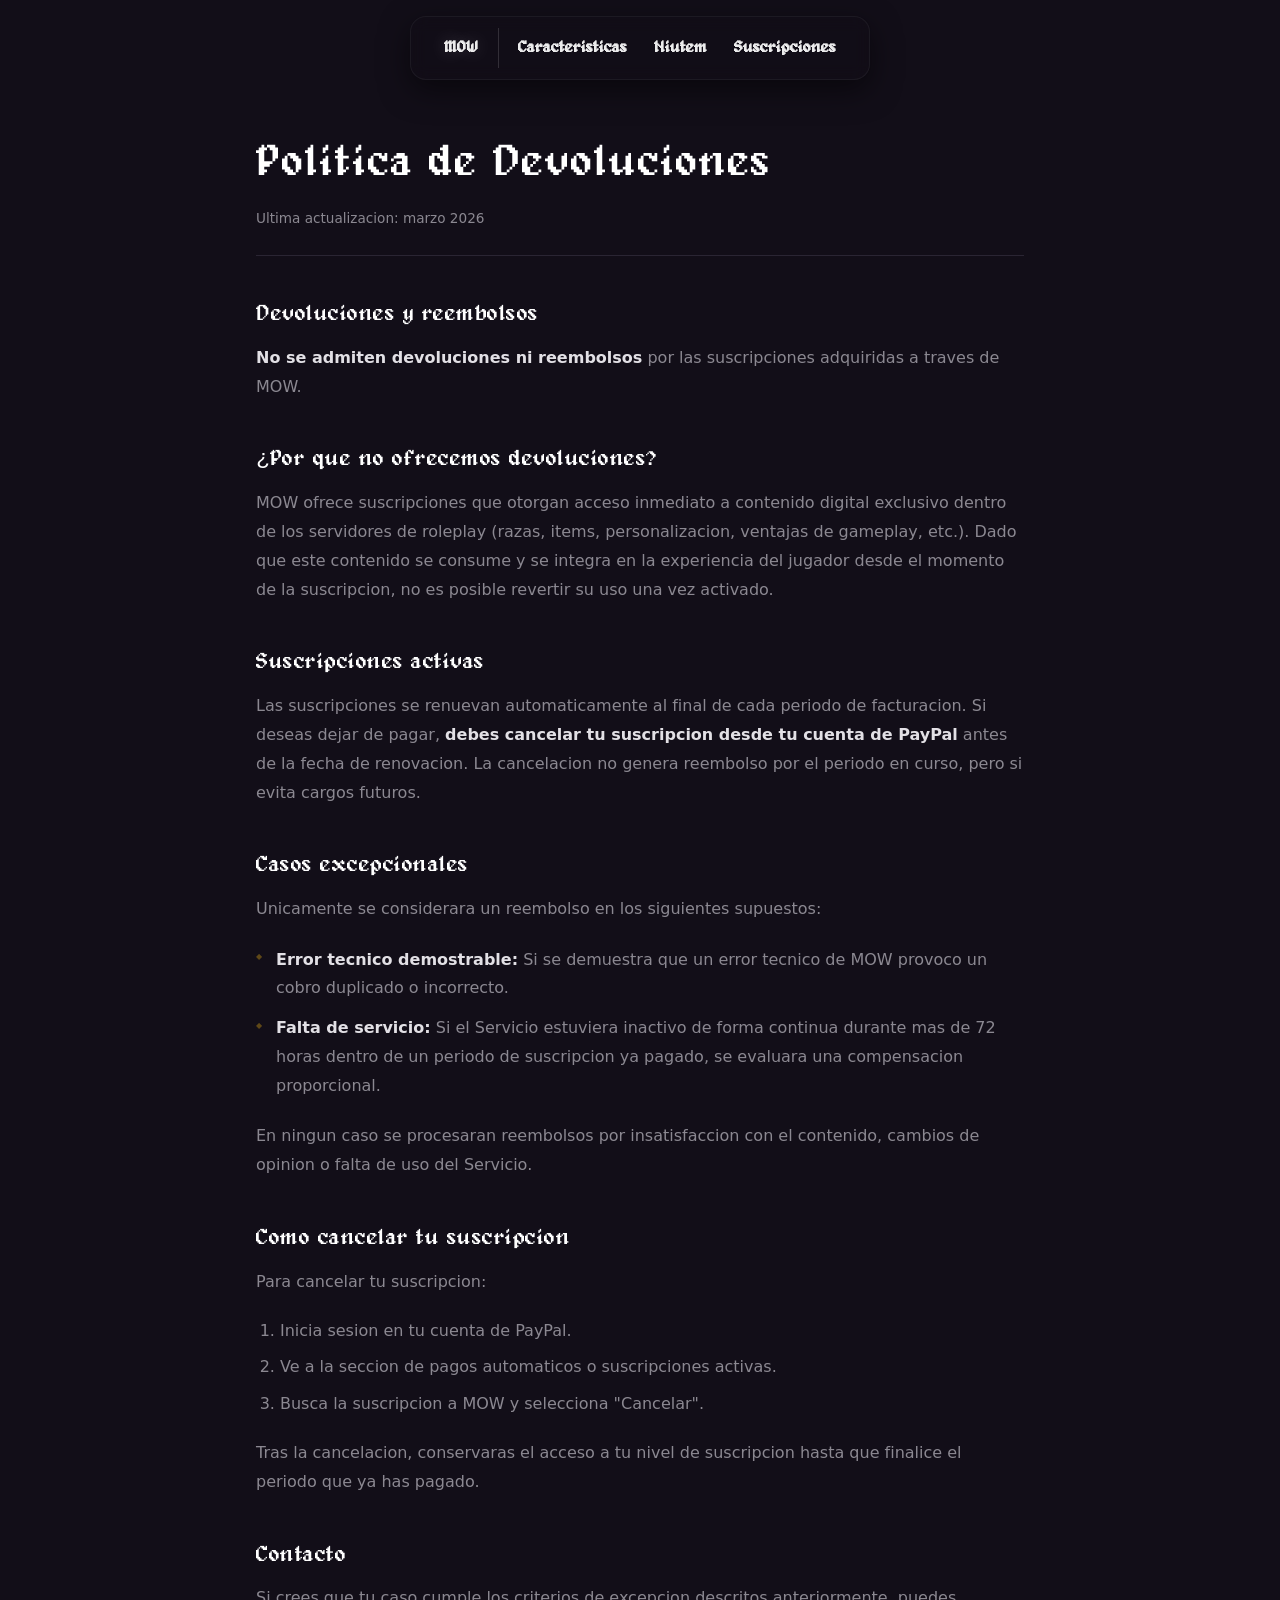
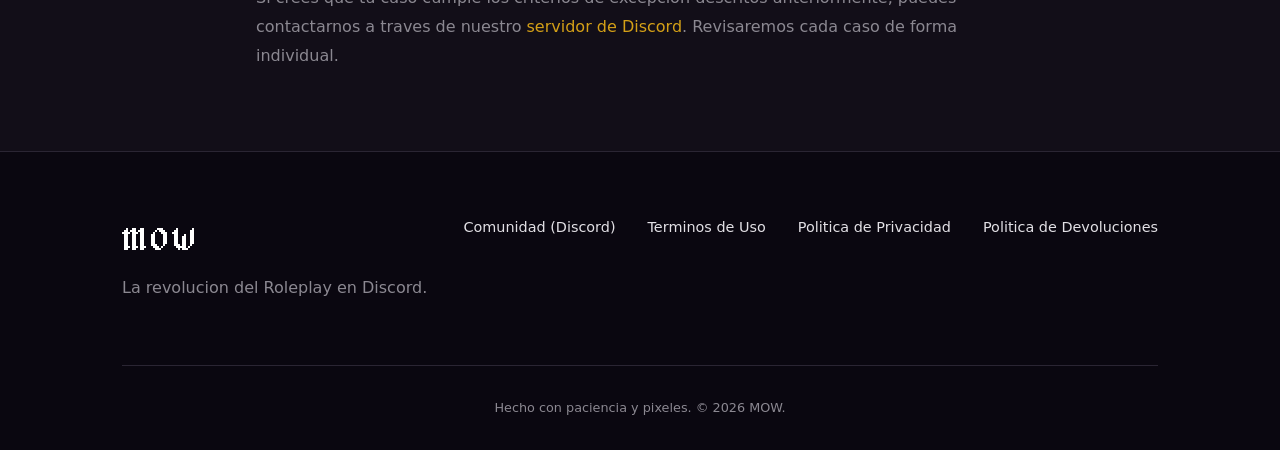
==== commit a6b2a46d: "tienda" ====
--- a/politica-devoluciones.html
+++ b/politica-devoluciones.html
@@ -20,7 +20,7 @@
             <li class="nav-brand-item"><a href="index.html" class="nav-logo nav-logo-pill">MOW</a></li>
             <li><a href="index.html#caracteristicas">Caracteristicas</a></li>
             <li><a href="index.html#niutem">Niutem</a></li>
-            <li><a href="index.html#precios">Precios</a></li>
+            <li><a href="index.html#Suscripciones">Suscripciones</a></li>
         </ul>
     </div>
 </nav>
--- a/index.css
+++ b/index.css
@@ -1188,6 +1188,128 @@
     min-height: 48px;
 }
 
+.billing-status {
+    margin: 0 0 1.5rem;
+    padding: 0.95rem 1rem;
+    border: 1px solid rgba(255, 255, 255, 0.08);
+    border-radius: 0.85rem;
+    background: rgba(18, 14, 24, 0.58);
+    box-shadow: 0 12px 26px rgba(0, 0, 0, 0.18);
+    color: #f3efe7;
+    font-size: 0.95rem;
+    line-height: 1.5;
+}
+
+.billing-status[data-state="success"] {
+    border-color: rgba(212, 160, 23, 0.38);
+    background: rgba(44, 31, 10, 0.58);
+}
+
+.billing-status[data-state="error"] {
+    border-color: rgba(204, 99, 99, 0.4);
+    background: rgba(52, 18, 18, 0.58);
+}
+
+.billing-status[data-state="info"] {
+    border-color: rgba(117, 138, 212, 0.32);
+    background: rgba(18, 24, 48, 0.5);
+}
+
+.store-section .pricing-info p {
+    max-width: 42rem;
+}
+
+.store-grid {
+    display: grid;
+    grid-template-columns: repeat(3, minmax(0, 1fr));
+    gap: clamp(1rem, 2vw, 1.5rem);
+    align-items: stretch;
+}
+
+.store-item {
+    position: relative;
+    display: flex;
+    flex-direction: column;
+    min-height: 100%;
+    padding: 2rem 1.6rem 1.8rem;
+    border-radius: 1rem;
+    background: rgba(18, 14, 24, 0.68);
+    backdrop-filter: blur(12px);
+    -webkit-backdrop-filter: blur(12px);
+    border: 1px solid rgba(255, 255, 255, 0.06);
+    box-shadow:
+        0 10px 28px rgba(0, 0, 0, 0.38),
+        inset 0 1px 0 rgba(255, 255, 255, 0.04);
+    transition: transform 0.3s ease, box-shadow 0.3s ease, border-color 0.3s ease;
+}
+
+.store-item:hover {
+    transform: translateY(-4px);
+    border-color: rgba(255, 255, 255, 0.08);
+    box-shadow:
+        0 18px 46px rgba(0, 0, 0, 0.46),
+        inset 0 1px 0 rgba(255, 255, 255, 0.06);
+}
+
+.store-item-media {
+    position: relative;
+    width: min(100%, 14rem);
+    margin: 0.65rem auto 1.25rem;
+    aspect-ratio: 1 / 1;
+    overflow: hidden;
+    border-radius: 0.9rem;
+    border: 1px solid rgba(255, 255, 255, 0.06);
+    background:
+        radial-gradient(circle at top, rgba(212, 160, 23, 0.18), transparent 45%),
+        rgba(9, 7, 13, 0.72);
+    box-shadow: 0 14px 28px rgba(0, 0, 0, 0.28);
+}
+
+.store-item-media img {
+    width: 100%;
+    height: 100%;
+    object-fit: cover;
+    object-position: center;
+    image-rendering: pixelated;
+    padding: 0;
+    filter: drop-shadow(0 18px 18px rgba(0, 0, 0, 0.38));
+}
+
+.store-type {
+    display: inline-flex;
+    width: fit-content;
+    margin-bottom: 0.8rem;
+    padding: 0.3rem 0.75rem;
+    border-radius: 999px;
+    border: 1px solid rgba(212, 160, 23, 0.24);
+    background: rgba(212, 160, 23, 0.12);
+    color: var(--accent-gold);
+    font-family: 'Alagard', monospace;
+    font-size: 0.82rem;
+    letter-spacing: 0.08em;
+    text-transform: uppercase;
+}
+
+.store-copy {
+    color: var(--text-muted);
+    margin-bottom: 1.25rem;
+    line-height: 1.65;
+}
+
+.store-helper {
+    margin-top: auto;
+    margin-bottom: 1rem;
+    color: rgba(243, 239, 231, 0.72);
+    font-size: 0.92rem;
+    line-height: 1.5;
+}
+
+.paypal-store-container {
+    width: 100%;
+    margin-top: auto;
+    min-height: 48px;
+}
+
 /* .clients-list empty ruleset removed */
 
 .clients-list h3 {
@@ -1534,10 +1656,16 @@
     .features-list {
         gap: 2.5rem;
     }
+    .store-grid {
+        grid-template-columns: repeat(2, minmax(0, 1fr));
+    }
 }
 
 @media (max-width: 768px) {
     .tier-grid {
+        grid-template-columns: 1fr;
+    }
+    .store-grid {
         grid-template-columns: 1fr;
     }
     .navbar {
